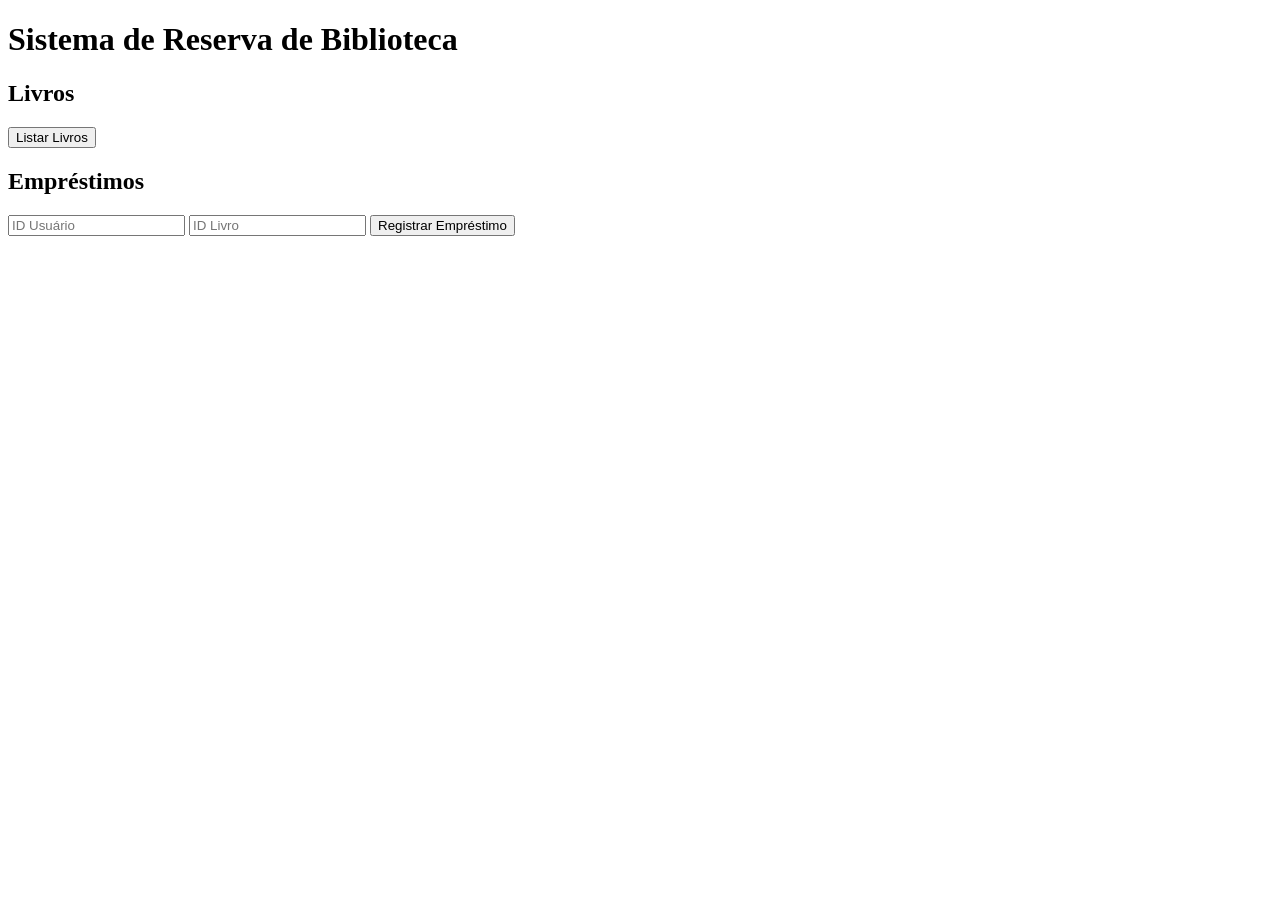
==== ReservaBiblioteca/src/main/resources/static/index.html @ c0a2832c "Atualização de erros" ====
<!DOCTYPE html>
<html lang="pt-BR">
<head>
  <meta charset="UTF-8">
  <title>Reserva Biblioteca</title>
  <link rel="stylesheet" href="css/style.css">
</head>
<body>
  <h1>Sistema de Reserva de Biblioteca</h1>

  <section>
    <h2>Livros</h2>
    <button onclick="listarLivros()">Listar Livros</button>
    <ul id="lista-livros"></ul>
  </section>

  <section>
    <h2>Empréstimos</h2>
    <form onsubmit="registrarEmprestimo(event)">
      <input type="number" id="usuarioId" placeholder="ID Usuário" required>
      <input type="number" id="livroId" placeholder="ID Livro" required>
      <button type="submit">Registrar Empréstimo</button>
    </form>
    <ul id="lista-emprestimos"></ul>
  </section>
  
  <script src="js/script.js"></script>

</body>
</html>
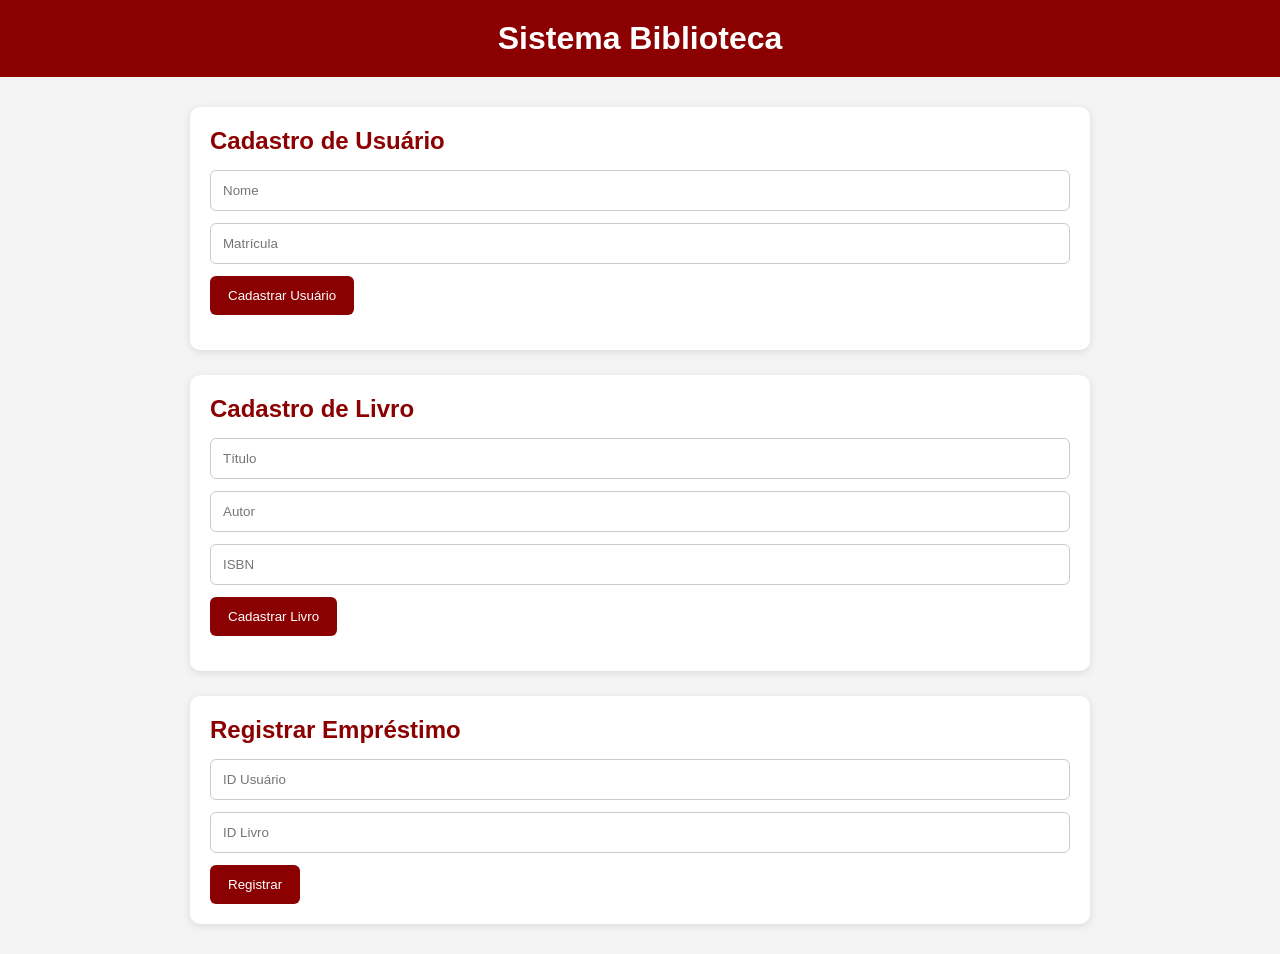
==== commit 6aeb45fb: "Melhoria modificação" ====
--- a/ReservaBiblioteca/src/main/resources/static/index.html
+++ b/ReservaBiblioteca/src/main/resources/static/index.html
@@ -1,30 +1,64 @@
 <!DOCTYPE html>
 <html lang="pt-BR">
 <head>
-  <meta charset="UTF-8">
-  <title>Reserva Biblioteca</title>
-  <link rel="stylesheet" href="css/style.css">
+    <meta charset="UTF-8">
+    <meta name="viewport" content="width=device-width, initial-scale=1.0">
+    <title>Reserva Biblioteca</title>
+
+    <link rel="stylesheet" href="css/style.css">
 </head>
 <body>
-  <h1>Sistema de Reserva de Biblioteca</h1>
 
-  <section>
-    <h2>Livros</h2>
-    <button onclick="listarLivros()">Listar Livros</button>
-    <ul id="lista-livros"></ul>
-  </section>
+    <header>
+        <h1>Sistema Biblioteca</h1>
+    </header>
 
-  <section>
-    <h2>Empréstimos</h2>
-    <form onsubmit="registrarEmprestimo(event)">
-      <input type="number" id="usuarioId" placeholder="ID Usuário" required>
-      <input type="number" id="livroId" placeholder="ID Livro" required>
-      <button type="submit">Registrar Empréstimo</button>
-    </form>
-    <ul id="lista-emprestimos"></ul>
-  </section>
-  
-  <script src="js/script.js"></script>
+    <main>
+
+        <!-- USUÁRIOS -->
+        <section class="card">
+            <h2>Cadastro de Usuário</h2>
+
+            <input type="text" id="nomeUsuario" placeholder="Nome">
+           <input type="text" id="matriculaUsuario" placeholder="Matrícula">
+
+            <button onclick="cadastrarUsuario()">
+                Cadastrar Usuário
+            </button>
+
+            <ul id="listaUsuarios"></ul>
+        </section>
+
+        <!-- LIVROS -->
+        <section class="card">
+            <h2>Cadastro de Livro</h2>
+
+            <input type="text" id="tituloLivro" placeholder="Título">
+            <input type="text" id="autorLivro" placeholder="Autor">
+            <input type="text" id="isbnLivro" placeholder="ISBN">
+
+            <button onclick="cadastrarLivro()">
+                Cadastrar Livro
+            </button>
+
+            <ul id="listaLivros"></ul>
+        </section>
+
+        <!-- EMPRÉSTIMO -->
+        <section class="card">
+            <h2>Registrar Empréstimo</h2>
+
+            <input type="number" id="usuarioId" placeholder="ID Usuário">
+            <input type="number" id="livroId" placeholder="ID Livro">
+
+            <button onclick="registrarEmprestimo()">
+                Registrar
+            </button>
+        </section>
+
+    </main>
+
+    <script src="js/script.js"></script>
 
 </body>
-</html>
+</html>
--- a/ReservaBiblioteca/src/main/resources/static/css/style.css
+++ b/ReservaBiblioteca/src/main/resources/static/css/style.css
@@ -0,0 +1,71 @@
+*{
+    margin:0;
+    padding:0;
+    box-sizing:border-box;
+}
+
+body{
+    font-family: Arial, Helvetica, sans-serif;
+    background:#f4f4f4;
+    color:#333;
+}
+
+header{
+    background:#8B0000;
+    color:white;
+    padding:20px;
+    text-align:center;
+}
+
+main{
+    width:90%;
+    max-width:900px;
+    margin:30px auto;
+}
+
+.card{
+    background:white;
+    padding:20px;
+    margin-bottom:25px;
+    border-radius:10px;
+    box-shadow:0 2px 8px rgba(0,0,0,0.1);
+}
+
+.card h2{
+    margin-bottom:15px;
+    color:#8B0000;
+}
+
+input{
+    width:100%;
+    padding:12px;
+    margin-bottom:12px;
+    border:1px solid #ccc;
+    border-radius:6px;
+}
+
+button{
+    background:#8B0000;
+    color:white;
+    border:none;
+    padding:12px 18px;
+    border-radius:6px;
+    cursor:pointer;
+    transition:0.3s;
+}
+
+button:hover{
+    background:#b30000;
+}
+
+ul{
+    margin-top:15px;
+    list-style:none;
+}
+
+li{
+    background:#eee;
+    padding:10px;
+    margin-bottom:8px;
+    border-radius:5px;
+}
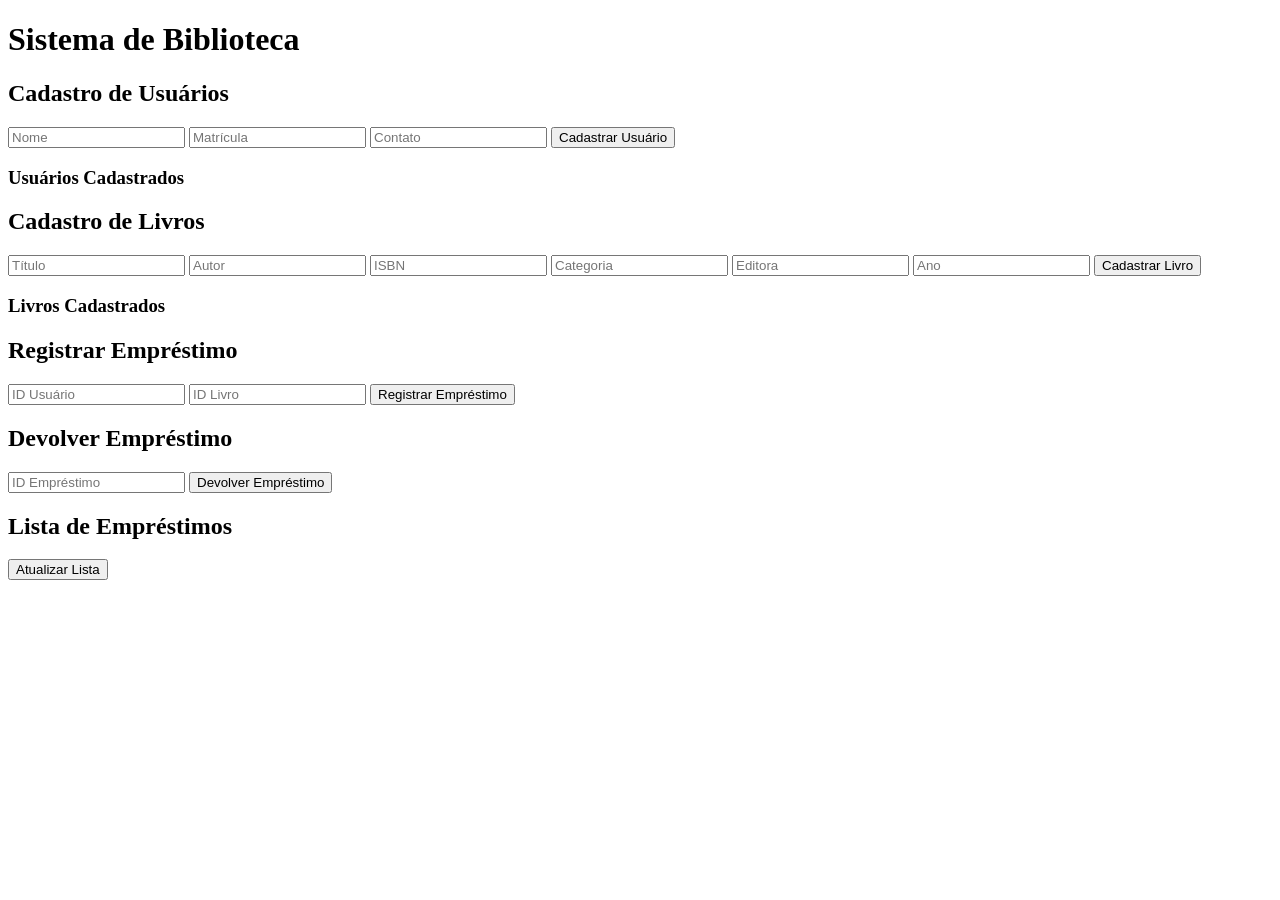
==== commit 4c1e6bf3: "Versão Final do Projeto" ====
--- a/ReservaBiblioteca/src/main/resources/static/index.html
+++ b/ReservaBiblioteca/src/main/resources/static/index.html
@@ -3,62 +3,78 @@
 <head>
     <meta charset="UTF-8">
     <meta name="viewport" content="width=device-width, initial-scale=1.0">
-    <title>Reserva Biblioteca</title>
-
-    <link rel="stylesheet" href="css/style.css">
+    <title>Sistema Biblioteca</title>
+    <link rel="stylesheet" href="/css/style.css">
 </head>
 <body>
 
-    <header>
-        <h1>Sistema Biblioteca</h1>
-    </header>
+<header>
+    <h1>Sistema de Biblioteca</h1>
+</header>
 
-    <main>
+<main>
 
-        <!-- USUÁRIOS -->
-        <section class="card">
-            <h2>Cadastro de Usuário</h2>
+    <!-- =========================
+         USUÁRIOS
+    ========================== -->
+    <section class="card">
+        <h2>Cadastro de Usuários</h2>
+        <input type="text" id="nomeUsuario" placeholder="Nome">
+        <input type="text" id="matriculaUsuario" placeholder="Matrícula">
+        <input type="text" id="contatoUsuario" placeholder="Contato">
+        <button onclick="cadastrarUsuario()">Cadastrar Usuário</button>
 
-            <input type="text" id="nomeUsuario" placeholder="Nome">
-           <input type="text" id="matriculaUsuario" placeholder="Matrícula">
+        <h3>Usuários Cadastrados</h3>
+        <ul id="listaUsuarios"></ul>
+    </section>
 
-            <button onclick="cadastrarUsuario()">
-                Cadastrar Usuário
-            </button>
+    <!-- =========================
+         LIVROS
+    ========================== -->
+    <section class="card">
+        <h2>Cadastro de Livros</h2>
+        <input type="text" id="tituloLivro" placeholder="Título">
+        <input type="text" id="autorLivro" placeholder="Autor">
+        <input type="text" id="isbnLivro" placeholder="ISBN">
+        <input type="text" id="categoriaLivro" placeholder="Categoria">
+        <input type="text" id="editoraLivro" placeholder="Editora">
+        <input type="number" id="anoLivro" placeholder="Ano">
+        <button onclick="cadastrarLivro()">Cadastrar Livro</button>
 
-            <ul id="listaUsuarios"></ul>
-        </section>
+        <h3>Livros Cadastrados</h3>
+        <ul id="listaLivros"></ul>
+    </section>
 
-        <!-- LIVROS -->
-        <section class="card">
-            <h2>Cadastro de Livro</h2>
+    <!-- =========================
+         EMPRÉSTIMOS
+    ========================== -->
+    <section class="card">
+        <h2>Registrar Empréstimo</h2>
+        <input type="number" id="usuarioId" placeholder="ID Usuário">
+        <input type="number" id="livroId" placeholder="ID Livro">
+        <button onclick="registrarEmprestimo()">Registrar Empréstimo</button>
+    </section>
 
-            <input type="text" id="tituloLivro" placeholder="Título">
-            <input type="text" id="autorLivro" placeholder="Autor">
-            <input type="text" id="isbnLivro" placeholder="ISBN">
+    <!-- =========================
+         DEVOLVER EMPRÉSTIMO
+    ========================== -->
+    <section class="card">
+        <h2>Devolver Empréstimo</h2>
+        <input type="number" id="emprestimoId" placeholder="ID Empréstimo">
+        <button onclick="devolverEmprestimo()">Devolver Empréstimo</button>
+    </section>
 
-            <button onclick="cadastrarLivro()">
-                Cadastrar Livro
-            </button>
+    <!-- =========================
+         LISTA DE EMPRÉSTIMOS
+    ========================== -->
+    <section class="card">
+        <h2>Lista de Empréstimos</h2>
+        <button onclick="listarEmprestimos()">Atualizar Lista</button>
+        <ul id="listaEmprestimos"></ul>
+    </section>
 
-            <ul id="listaLivros"></ul>
-        </section>
+</main>
 
-        <!-- EMPRÉSTIMO -->
-        <section class="card">
-            <h2>Registrar Empréstimo</h2>
-
-            <input type="number" id="usuarioId" placeholder="ID Usuário">
-            <input type="number" id="livroId" placeholder="ID Livro">
-
-            <button onclick="registrarEmprestimo()">
-                Registrar
-            </button>
-        </section>
-
-    </main>
-
-    <script src="js/script.js"></script>
-
+<script src="/js/script.js"></script>
 </body>
-</html>+</html>
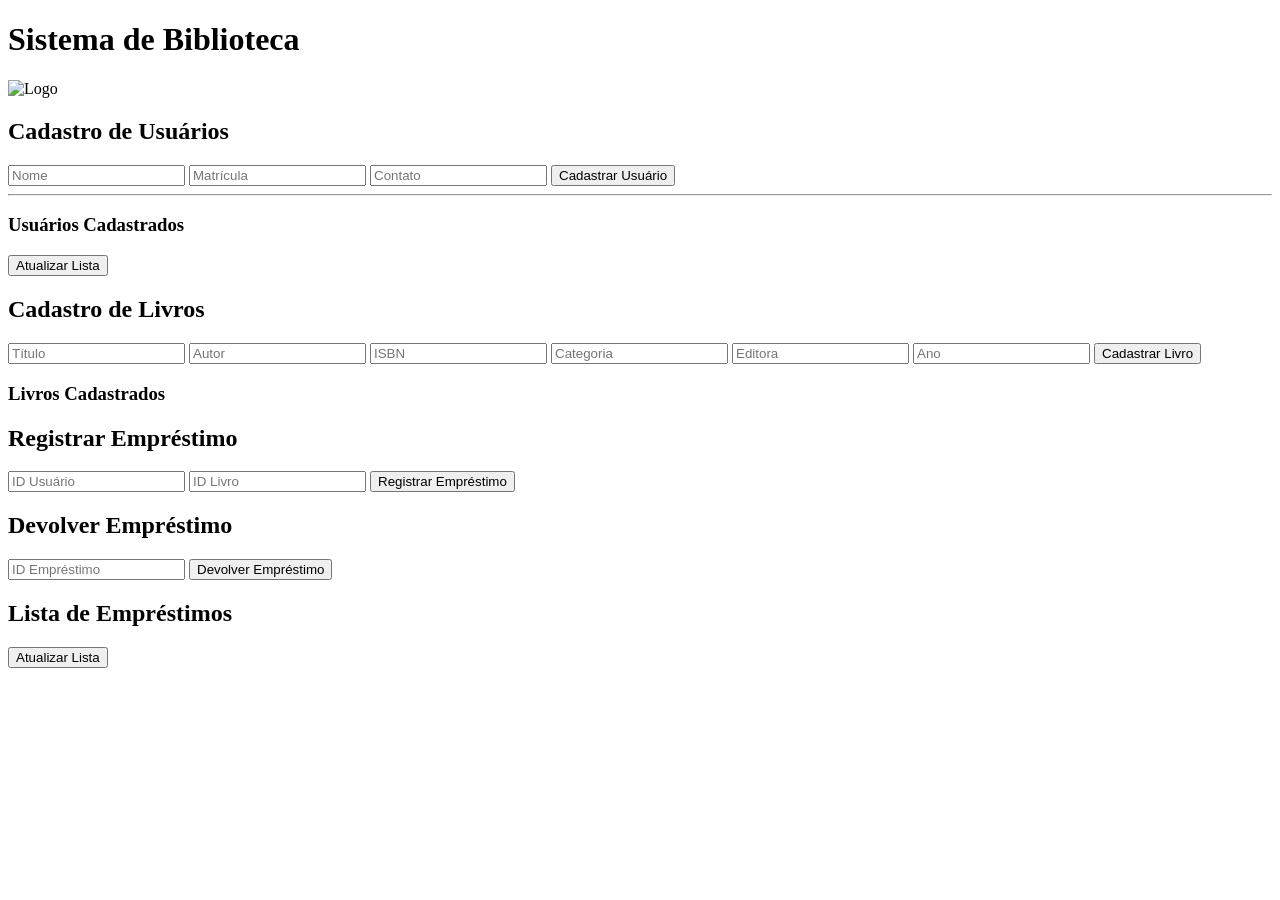
==== commit 510a914f: "melhorias HTML e Segurança realizamos melhorias no projeto, inclusão de login e senha via html" ====
--- a/ReservaBiblioteca/src/main/resources/static/index.html
+++ b/ReservaBiblioteca/src/main/resources/static/index.html
@@ -10,6 +10,7 @@
 
 <header>
     <h1>Sistema de Biblioteca</h1>
+    <img src="/img/Logo.png" alt="Logo">
 </header>
 
 <main>
@@ -17,16 +18,24 @@
     <!-- =========================
          USUÁRIOS
     ========================== -->
-    <section class="card">
-        <h2>Cadastro de Usuários</h2>
-        <input type="text" id="nomeUsuario" placeholder="Nome">
-        <input type="text" id="matriculaUsuario" placeholder="Matrícula">
-        <input type="text" id="contatoUsuario" placeholder="Contato">
-        <button onclick="cadastrarUsuario()">Cadastrar Usuário</button>
+<section class="card">
 
-        <h3>Usuários Cadastrados</h3>
-        <ul id="listaUsuarios"></ul>
-    </section>
+    <h2>Cadastro de Usuários</h2>
+    <input type="text" id="nomeUsuario" placeholder="Nome">
+    <input type="text" id="matriculaUsuario" placeholder="Matrícula">
+    <input type="text" id="contatoUsuario" placeholder="Contato">
+    <button onclick="cadastrarUsuario()">
+        Cadastrar Usuário
+    </button>
+    <hr>
+        
+    <h3>Usuários Cadastrados</h3>
+    <button onclick="listarUsuarios()">
+        Atualizar Lista
+    </button>
+    <ul id="listaUsuarios"></ul>
+
+</section>
 
     <!-- =========================
          LIVROS
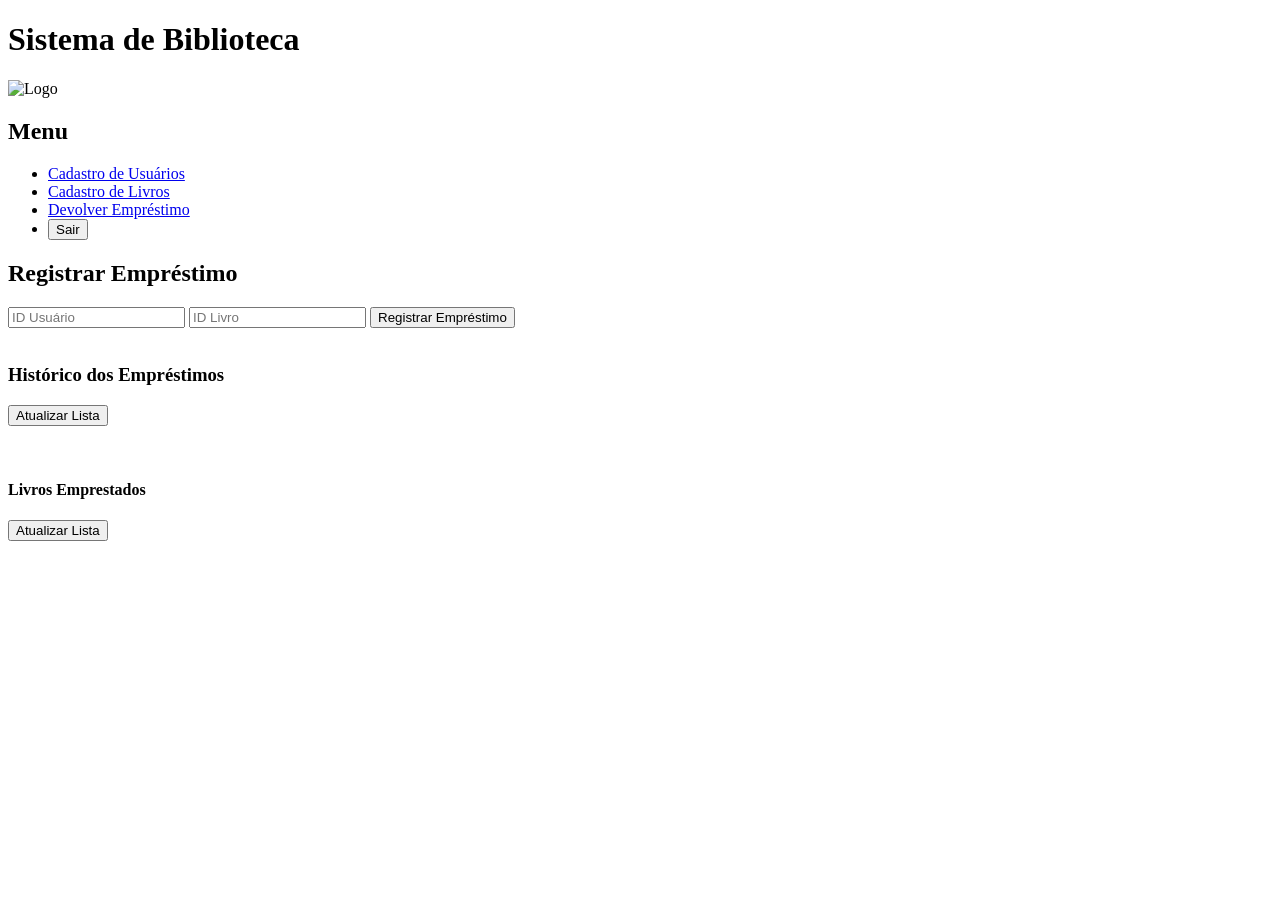
==== commit 61c9f516: "implementamos Implementamos outros HTML e uma opção de sair do Projeto" ====
--- a/ReservaBiblioteca/src/main/resources/static/index.html
+++ b/ReservaBiblioteca/src/main/resources/static/index.html
@@ -13,75 +13,38 @@
     <img src="/img/Logo.png" alt="Logo">
 </header>
 
+<!-- Barra de Navegação -->
+<nav>
+    <h2>Menu</h2>
+    <ul>
+        <li><a href="/user.html">Cadastro de Usuários</a></li>
+        <li><a href="/liv.html">Cadastro de Livros</a></li>
+        <li><a href="/dev.html">Devolver Empréstimo</a></li>
+        <li><button onclick="logout()">Sair</button></li>
+
+    </ul>
+</nav>
+
 <main>
-
-    <!-- =========================
-         USUÁRIOS
-    ========================== -->
-<section class="card">
-
-    <h2>Cadastro de Usuários</h2>
-    <input type="text" id="nomeUsuario" placeholder="Nome">
-    <input type="text" id="matriculaUsuario" placeholder="Matrícula">
-    <input type="text" id="contatoUsuario" placeholder="Contato">
-    <button onclick="cadastrarUsuario()">
-        Cadastrar Usuário
-    </button>
-    <hr>
-        
-    <h3>Usuários Cadastrados</h3>
-    <button onclick="listarUsuarios()">
-        Atualizar Lista
-    </button>
-    <ul id="listaUsuarios"></ul>
-
-</section>
-
-    <!-- =========================
-         LIVROS
-    ========================== -->
-    <section class="card">
-        <h2>Cadastro de Livros</h2>
-        <input type="text" id="tituloLivro" placeholder="Título">
-        <input type="text" id="autorLivro" placeholder="Autor">
-        <input type="text" id="isbnLivro" placeholder="ISBN">
-        <input type="text" id="categoriaLivro" placeholder="Categoria">
-        <input type="text" id="editoraLivro" placeholder="Editora">
-        <input type="number" id="anoLivro" placeholder="Ano">
-        <button onclick="cadastrarLivro()">Cadastrar Livro</button>
-
-        <h3>Livros Cadastrados</h3>
-        <ul id="listaLivros"></ul>
+    <section id="emprestimos" class="card">
+     <h2>Registrar Empréstimo</h2>
+     <input type="number" id="usuarioId" placeholder="ID Usuário">
+     <input type="number" id="livroId" placeholder="ID Livro">
+     <button onclick="registrarEmprestimo()">Registrar Empréstimo</button>
+    </section>
+    <br>
+    <section id="historicoEmprestimos" class="card">
+    <h3>Histórico dos Empréstimos</h3>
+    <button onclick="listarEmprestimos()">Atualizar Lista</button>
+    <ul id="historicoEmprestimosLista"></ul>
     </section>
 
-    <!-- =========================
-         EMPRÉSTIMOS
-    ========================== -->
-    <section class="card">
-        <h2>Registrar Empréstimo</h2>
-        <input type="number" id="usuarioId" placeholder="ID Usuário">
-        <input type="number" id="livroId" placeholder="ID Livro">
-        <button onclick="registrarEmprestimo()">Registrar Empréstimo</button>
+     <br>
+     <section class="card">
+     <h4>Livros Emprestados</h4>
+     <button onclick="listarLivrosEmprestados()">Atualizar Lista</button>
+     <ul id="listaLivrosEmprestados"></ul>
     </section>
-
-    <!-- =========================
-         DEVOLVER EMPRÉSTIMO
-    ========================== -->
-    <section class="card">
-        <h2>Devolver Empréstimo</h2>
-        <input type="number" id="emprestimoId" placeholder="ID Empréstimo">
-        <button onclick="devolverEmprestimo()">Devolver Empréstimo</button>
-    </section>
-
-    <!-- =========================
-         LISTA DE EMPRÉSTIMOS
-    ========================== -->
-    <section class="card">
-        <h2>Lista de Empréstimos</h2>
-        <button onclick="listarEmprestimos()">Atualizar Lista</button>
-        <ul id="listaEmprestimos"></ul>
-    </section>
-
 </main>
 
 <script src="/js/script.js"></script>
